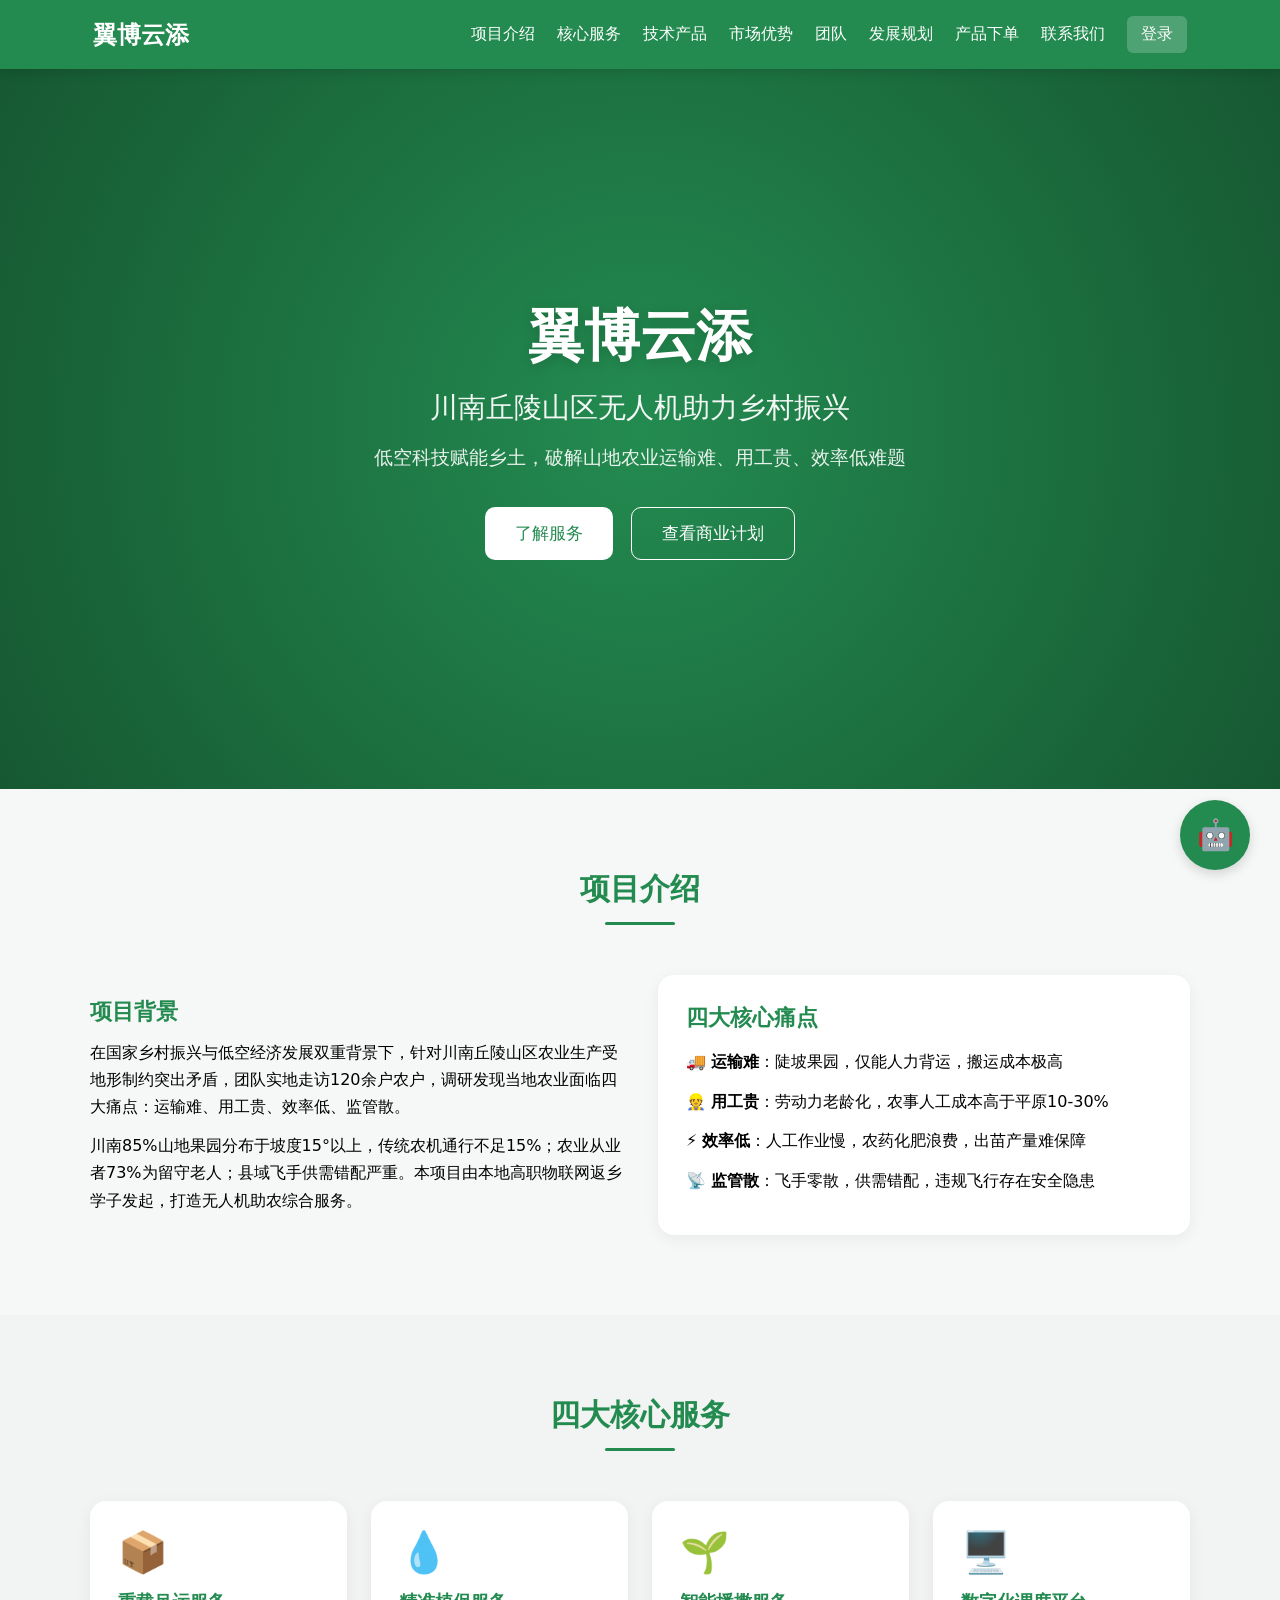
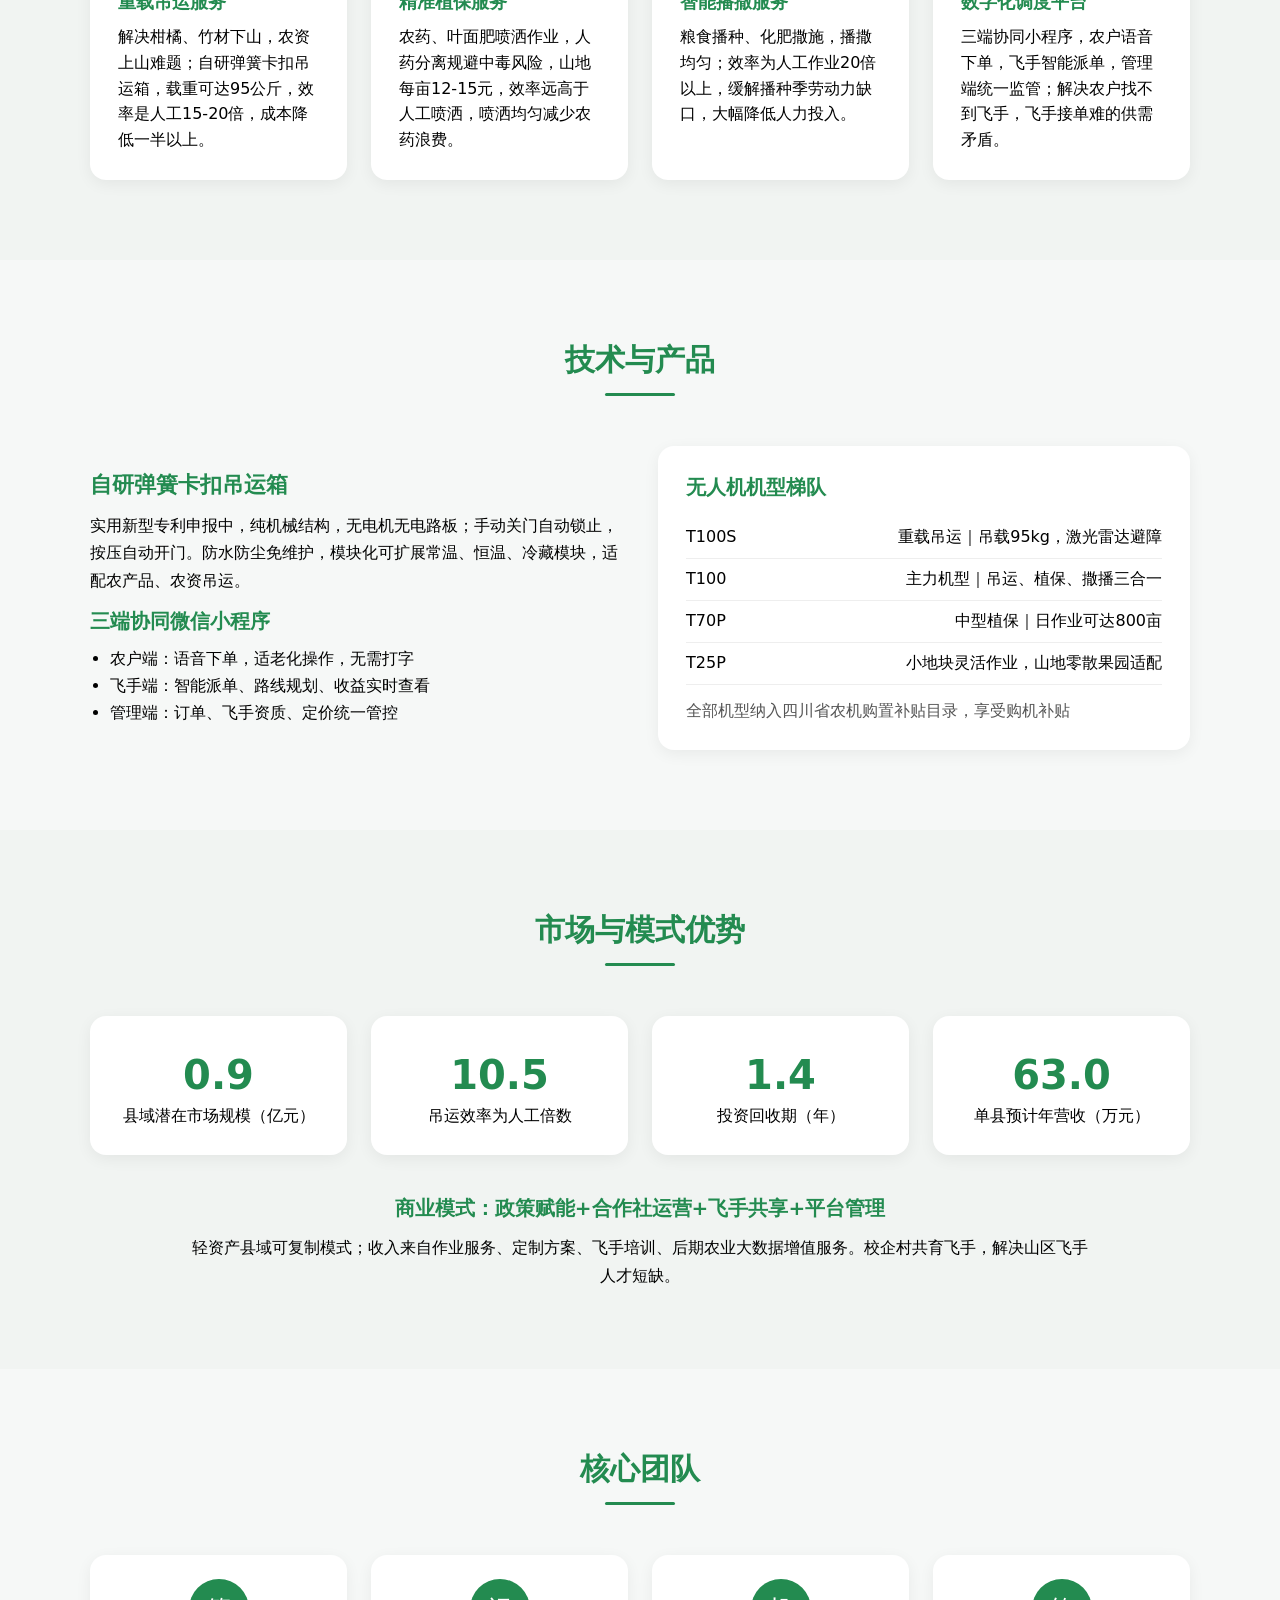
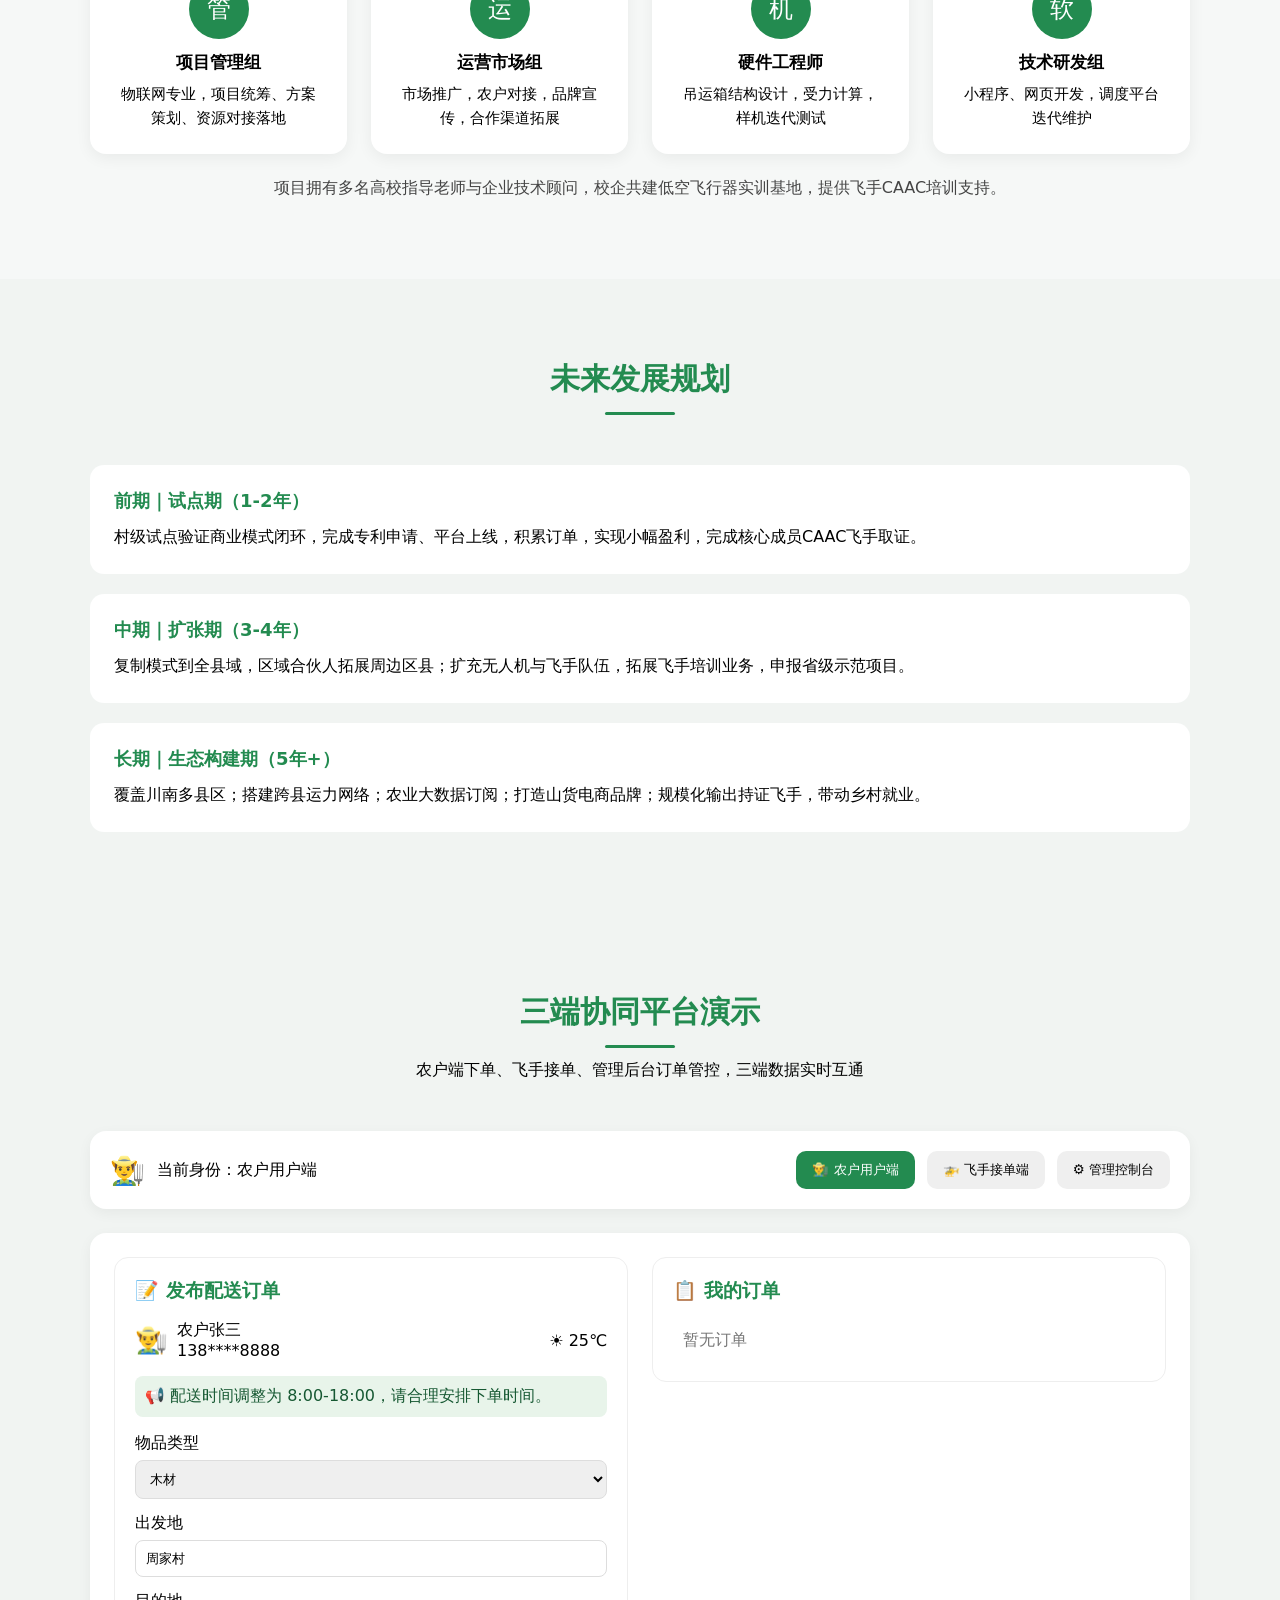
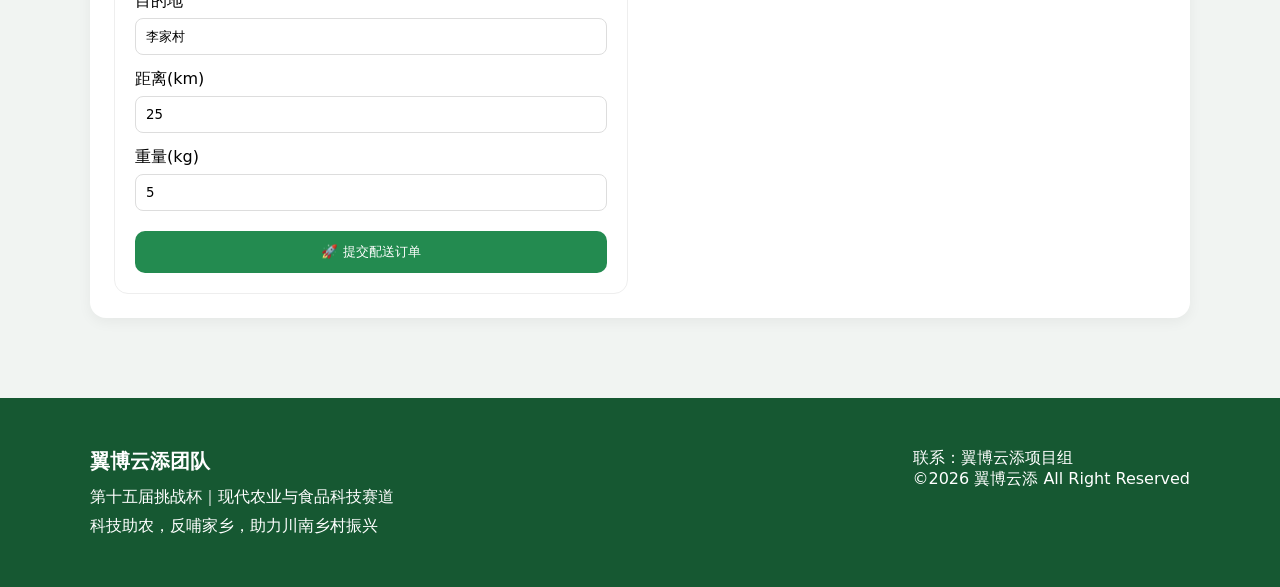
==== index.html @ e17dcdda "Add files via upload" ====
<!DOCTYPE html>
<html lang="zh-CN">
<head>
    <meta charset="UTF-8">
    <meta name="viewport" content="width=device-width, initial-scale=1.0">
    <title>翼博云添｜川南丘陵山区无人机助力乡村振兴</title>
    <style>
        * {
            margin: 0;
            padding: 0;
            box-sizing: border-box;
            font-family: system-ui, sans-serif;
        }
        html{
            scroll-behavior: smooth;
        }
        body {
            background-color: #f6f8f7;
            min-height: 100vh;
        }
        /* ========= 导航栏固定置顶 ========= */
        .header {
            background-color: #238b50;
            color: #fff;
            padding: 16px 32px;
            position: sticky;
            top:0;
            z-index:999;
            box-shadow: 0 3px 10px rgba(0,0,0,0.12);
        }
        .nav-wrap {
            max-width:1200px;
            margin:0 auto;
            display:flex;
            justify-content:space-between;
            align-items:center;
        }
        .logo {
            font-size:24px;
            font-weight:bold;
        }
        .nav {
            display:flex;
            list-style:none;
            gap:22px;
            align-items:center;
        }
        .nav a{
            color:#fff;
            text-decoration:none;
            transition:0.2s;
        }
        .nav a:hover{
            color:#c9f2d9;
        }
        .login-btn{
            background:rgba(255,255,255,0.2);
            padding:8px 14px;
            border-radius:6px;
            transition:0.2s;
        }
        .login-btn:hover{
            background:rgba(255,255,255,0.35);
        }
        .menu-btn{
            display:none;
            font-size:26px;
            cursor:pointer;
        }
        .banner{
            height:80vh;
            position:relative;
            display:flex;
            align-items:center;
            justify-content:center;
            text-align:center;
            color:#fff;
            background:#238b50;
            overflow:hidden;
        }
        .bg-gradient{
            position:absolute;
            inset:0;
            background:radial-gradient(circle,rgba(35,139,80,0.75),#165832);
        }
        .banner-content{
            position:relative;
            z-index:2;
        }
        .banner h1{
            font-size:56px;
            margin-bottom:14px;
            text-shadow:0 2px 12px rgba(0,0,0,0.15);
        }
        .banner h2{
            font-size:28px;
            font-weight:normal;
            margin-bottom:18px;
            opacity:0.95;
        }
        .banner p{
            font-size:19px;
            margin-bottom:36px;
            max-width:700px;
            margin-left:auto;
            margin-right:auto;
            opacity:0.9;
        }
        .banner-btn-group{
            display:flex;
            gap:18px;
            justify-content:center;
        }
        .btn{
            padding:14px 30px;
            border-radius:10px;
            border:none;
            font-size:17px;
            cursor:pointer;
            transition:0.25s all;
        }
        .btn:hover{
            transform: translateY(-3px);
            box-shadow:0 6px 16px rgba(0,0,0,0.12);
        }
        .primary-btn{
            background:#fff;
            color:#238b50;
            font-weight:500;
        }
        .outline-btn{
            background:transparent;
            border:1px solid #fff;
            color:#fff;
        }
        .container{
            width:90%;
            max-width:1100px;
            margin:0 auto;
        }
        .section{
            padding:80px 0;
        }
        .bg-gray{
            background:#f1f4f2;
        }
        .section-title{
            text-align:center;
            margin-bottom:50px;
        }
        .section-title h3{
            font-size:30px;
            color:#238b50;
        }
        .line{
            width:70px;
            height:3px;
            background:#238b50;
            margin:12px auto;
            border-radius:3px;
        }
        .two-col{
            display:grid;
            grid-template-columns:1fr 1fr;
            gap:36px;
            align-items:center;
        }
        .card-item{
            background:#fff;
            padding:28px;
            border-radius:16px;
            box-shadow:0 4px 16px rgba(0,0,0,0.06);
            transition:0.25s;
        }
        .card-item:hover{
            transform: translateY(-4px);
            box-shadow:0 8px 24px rgba(35,139,80,0.08);
        }
        .card-title{
            font-size:22px;
            color:#238b50;
            margin-bottom:16px;
            font-weight:bold;
        }
        .point-list{
            list-style:none;
        }
        .point-list li{
            margin:14px 0;
            font-size:16px;
            line-height:1.6;
        }
        .card-grid{
            display:grid;
            grid-template-columns:repeat(4,1fr);
            gap:24px;
        }
        .service-card{
            background:#fff;
            padding:28px;
            border-radius:16px;
            box-shadow:0 4px 16px rgba(0,0,0,0.06);
            transition:0.25s;
        }
        .service-card:hover{
            transform: translateY(-4px);
            box-shadow:0 8px 24px rgba(35,139,80,0.08);
        }
        .icon-box{
            font-size:40px;
            margin-bottom:14px;
        }
        .tech-list{
            margin:16px 0;
        }
        .tech-row{
            display:flex;
            justify-content:space-between;
            padding:10px 0;
            border-bottom:1px solid #eee;
        }
        .num-grid{
            display:grid;
            grid-template-columns:repeat(4,1fr);
            gap:24px;
        }
        .num-card{
            background:#fff;
            padding:28px;
            border-radius:16px;
            text-align:center;
            box-shadow:0 4px 16px rgba(0,0,0,0.06);
            transition:0.25s;
        }
        .num-card:hover{
            transform: translateY(-4px);
            box-shadow:0 8px 24px rgba(35,139,80,0.08);
        }
        .num{
            font-size:40px;
            font-weight:bold;
            color:#238b50;
            margin:8px 0;
        }
        .team-grid{
            grid-template-columns:repeat(4,1fr);
        }
        .team-card{
            background:#fff;
            padding:24px;
            border-radius:16px;
            text-align:center;
            box-shadow:0 4px 16px rgba(0,0,0,0.06);
            transition:0.25s;
        }
        .team-card:hover{
            transform: translateY(-4px);
            box-shadow:0 8px 24px rgba(35,139,80,0.08);
        }
        .team-avatar{
            width:60px;
            height:60px;
            border-radius:50%;
            background:#238b50;
            color:#fff;
            display:flex;
            align-items:center;
            justify-content:center;
            margin:0 auto 12px;
            font-size:24px;
        }
        .plan-wrap{
            display:flex;
            flex-direction:column;
            gap:20px;
        }
        .plan-item{
            background:#fff;
            padding:24px;
            border-radius:14px;
            transition:0.25s;
        }
        .plan-item:hover{
            transform: translateY(-3px);
            box-shadow:0 6px 20px rgba(35,139,80,0.07);
        }
        .plan-period{
            font-weight:bold;
            color:#238b50;
            margin-bottom:10px;
            font-size:18px;
        }
        .simulator-section{
            background:#f1f4f2;
        }
        .sim-top-bar{
            background:#fff;
            border-radius:16px;
            padding:20px;
            margin-bottom:24px;
            display:flex;
            justify-content:space-between;
            align-items:center;
            box-shadow:0 4px 14px rgba(0,0,0,0.05);
        }
        .sim-btn-group{
            display:flex;
            gap:12px;
        }
        .sim-btn{
            padding:10px 16px;
            border:none;
            border-radius:10px;
            cursor:pointer;
            transition:0.2s;
        }
        .sim-btn.active{
            background:#238b50;
            color:#fff;
        }
        .sim-page{
            background:#fff;
            border-radius:16px;
            padding:24px;
            box-shadow:0 4px 14px rgba(0,0,0,0.05);
        }
        .hidden{
            display:none;
        }
        .sim-page-grid{
            display:grid;
            grid-template-columns:1fr 1fr;
            gap:24px;
        }
        .sim-card{
            border:1px solid #eee;
            border-radius:14px;
            padding:20px;
        }
        .sim-card-title{
            font-size:19px;
            font-weight:bold;
            margin-bottom:16px;
            color:#238b50;
        }
        .sim-form-grid{
            display:grid;
            gap:14px;
            margin-bottom:20px;
        }
        .sim-form-item label{
            display:block;
            margin-bottom:6px;
        }
        .sim-form-item input,.sim-form-item select{
            width:100%;
            padding:10px;
            border:1px solid #ddd;
            border-radius:8px;
        }
        .sim-btn-submit{
            width:100%;
            padding:12px;
            background:#238b50;
            color:#fff;
            border:none;
            border-radius:10px;
            cursor:pointer;
            transition:0.2s;
        }
        .sim-btn-submit:hover{
            filter:brightness(1.05);
        }
        .sim-stats-row{
            display:grid;
            grid-template-columns:repeat(4,1fr);
            gap:18px;
            margin-bottom:20px;
        }
        .sim-stat-card{
            background:#f6f8f7;
            padding:18px;
            border-radius:12px;
            display:flex;
            align-items:center;
            gap:12px;
        }
        .sim-table{
            width:100%;
            border-collapse:collapse;
        }
        .sim-table th,.sim-table td{
            border:1px solid #eee;
            padding:12px;
            text-align:center;
        }
        .sim-table th{
            background-color:#f6f8f7;
        }
        .footer{
            background:#165832;
            color:#fff;
            padding:50px 0;
        }
        .footer-wrap{
            max-width:1100px;
            margin:0 auto;
            display:flex;
            justify-content:space-between;
        }
        .toast{
            position:fixed;
            bottom:20px;
            left:50%;
            transform:translateX(-50%);
            background:#333;
            color:#fff;
            padding:12px 24px;
            border-radius:10px;
            display:none;
            z-index:9999;
        }
        /* ========= AI悬浮助手【和admin/farmer/pilot三端完全统一CSS】 ========= */
        .ai-float-wrap{
            position:fixed;
            z-index:998;
            bottom:30px;
            right:30px;
        }
        #aiBall{
            width:70px;height:70px;
            border-radius:50%;
            background:#238b50;
            color:#fff;
            text-align:center;
            line-height:70px;
            font-size:30px;
            box-shadow:0 4px 12px rgba(0,0,0,0.15);
            cursor:move;
            user-select:none;
        }
        #aiPanel{
            width:380px;
            height:520px;
            background:#fff;
            border-radius:14px;
            box-shadow:0 4px 20px rgba(0,0,0,0.15);
            overflow:hidden;
            display:none;
            flex-direction:column;
            position:absolute;
            bottom:80px;
            right:0;
            resize: both;
            min-width:300px;
            min-height:350px;
        }
        #aiPanel.show{
            display:flex;
        }
        .ai-header{
            background:#238b50;
            color:white;
            padding:12px 16px;
            display:flex;
            justify-content:space-between;
            font-size:18px;
        }
        .ai-tab-bar{
            display:flex;
            gap:10px;
            padding:12px 16px;
        }
        .ai-tab-bar button{
            flex:1;
            padding:8px;
            border:1px solid #eee;
            background:#f8f8f8;
            border-radius:8px;
            font-size:15px;
            cursor:pointer;
        }
        .ai-chat-history{
            flex:1;
            padding:10px 16px;
            overflow-y:auto;
        }
        .ai-input-area{
            display:flex;
            gap:8px;
            padding:12px 16px;
            border-top:1px solid #eee;
        }
        #aiInput{
            flex:1;
            padding:10px;
            border:1px solid #ddd;
            border-radius:8px;
            font-size:15px;
        }
        #sendChatBtn{
            background:#238b50;
            color:white;
            border:none;
            border-radius:8px;
            padding:0 18px;
            cursor:pointer;
            font-size:15px;
        }
        /*消息气泡，和飞手、农户、管理端完全统一*/
        .msg-user{
            background-color:#eef7ff;
            padding: 9px 12px;
            border-radius: 10px;
            margin:5px 0;
            max-width:90%;
            margin-left:auto;
            word-break:break-all;
        }
        .msg-ai{
            background-color:#e8f4ea;
            padding: 9px 12px;
            border-radius: 10px;
            margin:5px 0;
            max-width:90%;
            margin-right:auto;
            word-break:break-all;
        }
        .ai-resize-handle{
            position:absolute;
            top:0;
            left:0;
            width:100%;
            height:6px;
            cursor:n-resize;
        }
        /* 移动端响应式 */
        @media(max-width:900px){
            .nav{
                display:none;
            }
            .menu-btn{
                display:block;
            }
            .two-col,.card-grid,.num-grid,.sim-stats-row,.sim-page-grid{
                grid-template-columns: 1fr;
            }
            .banner h1{
                font-size:38px;
            }
            .banner h2{
                font-size:20px;
            }
            .banner p{
                font-size:16px;
            }
            .footer-wrap{
                flex-direction:column;
                gap:20px;
            }
        }
    </style>
</head>
<body>
<!-- 导航栏 -->
<header class="header">
    <div class="container nav-wrap">
        <div class="logo">翼博云添</div>
        <ul class="nav">
            <li><a href="#about">项目介绍</a></li>
            <li><a href="#service">核心服务</a></li>
            <li><a href="#tech">技术产品</a></li>
            <li><a href="#data">市场优势</a></li>
            <li><a href="#team">团队</a></li>
            <li><a href="#plan">发展规划</a></li>
            <li><a href="#simulator">产品下单</a></li>
            <li><a href="#contact">联系我们</a></li>
            <a href="login.html" class="login-btn">登录</a>
        </ul>
        <div class="menu-btn" id="menuBtn">☰</div>
    </div>
</header>

<!-- 首屏Banner -->
<section class="banner">
    <div class="container banner-content">
        <h1>翼博云添</h1>
        <h2>川南丘陵山区无人机助力乡村振兴</h2>
        <p>低空科技赋能乡土，破解山地农业运输难、用工贵、效率低难题</p>
        <div class="banner-btn-group">
            <button class="btn primary-btn">了解服务</button>
            <button class="btn outline-btn">查看商业计划</button>
        </div>
    </div>
    <div class="bg-gradient"></div>
</section>

<!-- 项目介绍 -->
<section id="about" class="section">
    <div class="container">
        <div class="section-title">
            <h3>项目介绍</h3>
            <div class="line"></div>
        </div>
        <div class="two-col">
            <div class="col-left">
                <h4 style="font-size:22px;color:#238b50;margin-bottom:12px;">项目背景</h4>
                <p style="line-height:1.7;margin-bottom:12px;">在国家乡村振兴与低空经济发展双重背景下，针对川南丘陵山区农业生产受地形制约突出矛盾，团队实地走访120余户农户，调研发现当地农业面临四大痛点：运输难、用工贵、效率低、监管散。</p>
                <p style="line-height:1.7;">川南85%山地果园分布于坡度15°以上，传统农机通行不足15%；农业从业者73%为留守老人；县域飞手供需错配严重。本项目由本地高职物联网返乡学子发起，打造无人机助农综合服务。</p>
            </div>
            <div class="col-right">
                <div class="card-item">
                    <div class="card-title">四大核心痛点</div>
                    <ul class="point-list">
                        <li>🚚 <strong>运输难</strong>：陡坡果园，仅能人力背运，搬运成本极高</li>
                        <li>👷 <strong>用工贵</strong>：劳动力老龄化，农事人工成本高于平原10‑30%</li>
                        <li>⚡ <strong>效率低</strong>：人工作业慢，农药化肥浪费，出苗产量难保障</li>
                        <li>📡 <strong>监管散</strong>：飞手零散，供需错配，违规飞行存在安全隐患</li>
                    </ul>
                </div>
            </div>
        </div>
    </div>
</section>

<!-- 核心服务 -->
<section id="service" class="section bg-gray">
    <div class="container">
        <div class="section-title">
            <h3>四大核心服务</h3>
            <div class="line"></div>
        </div>
        <div class="card-grid">
            <div class="service-card">
                <div class="icon-box">📦</div>
                <h5 style="font-size:18px;margin-bottom:10px;color:#238b50">重载吊运服务</h5>
                <p style="line-height:1.6;">解决柑橘、竹材下山，农资上山难题；自研弹簧卡扣吊运箱，载重可达95公斤，效率是人工15‑20倍，成本降低一半以上。</p>
            </div>
            <div class="service-card">
                <div class="icon-box">💧</div>
                <h5 style="font-size:18px;margin-bottom:10px;color:#238b50">精准植保服务</h5>
                <p style="line-height:1.6;">农药、叶面肥喷洒作业，人药分离规避中毒风险，山地每亩12‑15元，效率远高于人工喷洒，喷洒均匀减少农药浪费。</p>
            </div>
            <div class="service-card">
                <div class="icon-box">🌱</div>
                <h5 style="font-size:18px;margin-bottom:10px;color:#238b50">智能播撒服务</h5>
                <p style="line-height:1.6;">粮食播种、化肥撒施，播撒均匀；效率为人工作业20倍以上，缓解播种季劳动力缺口，大幅降低人力投入。</p>
            </div>
            <div class="service-card">
                <div class="icon-box">🖥️</div>
                <h5 style="font-size:18px;margin-bottom:10px;color:#238b50">数字化调度平台</h5>
                <p style="line-height:1.6;">三端协同小程序，农户语音下单，飞手智能派单，管理端统一监管；解决农户找不到飞手，飞手接单难的供需矛盾。</p>
            </div>
        </div>
    </div>
</section>

<!-- 技术产品 -->
<section id="tech" class="section">
    <div class="container">
        <div class="section-title">
            <h3>技术与产品</h3>
            <div class="line"></div>
        </div>
        <div class="two-col">
            <div class="col-left">
                <h4 style="font-size:22px;color:#238b50;margin-bottom:12px;">自研弹簧卡扣吊运箱</h4>
                <p style="line-height:1.7;margin-bottom:14px;">实用新型专利申报中，纯机械结构，无电机无电路板；手动关门自动锁止，按压自动开门。防水防尘免维护，模块化可扩展常温、恒温、冷藏模块，适配农产品、农资吊运。</p>
                <h4 style="font-size:20px;color:#238b50;margin-bottom:10px;">三端协同微信小程序</h4>
                <ul style="padding-left:20px;line-height:1.7;">
                    <li>农户端：语音下单，适老化操作，无需打字</li>
                    <li>飞手端：智能派单、路线规划、收益实时查看</li>
                    <li>管理端：订单、飞手资质、定价统一管控</li>
                </ul>
            </div>
            <div class="col-right">
                <div class="card-item">
                    <h4 style="font-size:20px;color:#238b50;margin-bottom:14px;">无人机机型梯队</h4>
                    <div class="tech-list">
                        <div class="tech-row"><span>T100S</span><span>重载吊运｜吊载95kg，激光雷达避障</span></div>
                        <div class="tech-row"><span>T100</span><span>主力机型｜吊运、植保、撒播三合一</span></div>
                        <div class="tech-row"><span>T70P</span><span>中型植保｜日作业可达800亩</span></div>
                        <div class="tech-row"><span>T25P</span><span>小地块灵活作业，山地零散果园适配</span></div>
                    </div>
                    <p class="tip" style="margin-top:12px;color:#555;">全部机型纳入四川省农机购置补贴目录，享受购机补贴</p>
                </div>
            </div>
        </div>
    </div>
</section>

<!-- 市场数据 -->
<section id="data" class="section bg-gray">
    <div class="container">
        <div class="section-title">
            <h3>市场与模式优势</h3>
            <div class="line"></div>
        </div>
        <div class="num-grid">
            <div class="num-card">
                <div class="num" data-num="1.3">0</div>
                <div class="num-desc">县域潜在市场规模（亿元）</div>
            </div>
            <div class="num-card">
                <div class="num" data-num="15">0</div>
                <div class="num-desc">吊运效率为人工倍数</div>
            </div>
            <div class="num-card">
                <div class="num" data-num="2‑3.5">0</div>
                <div class="num-desc">投资回收期（年）</div>
            </div>
            <div class="num-card">
                <div class="num" data-num="90‑220">0</div>
                <div class="num-desc">单县预计年营收（万元）</div>
            </div>
        </div>
        <div class="model-desc" style="margin-top:40px;text-align:center;">
            <h4 style="font-size:20px;color:#238b50;margin-bottom:12px;">商业模式：政策赋能+合作社运营+飞手共享+平台管理</h4>
            <p style="max-width:900px;margin:0 auto;line-height:1.7;">轻资产县域可复制模式；收入来自作业服务、定制方案、飞手培训、后期农业大数据增值服务。校企村共育飞手，解决山区飞手人才短缺。</p>
        </div>
    </div>
</section>

<!-- 团队 -->
<section id="team" class="section">
    <div class="container">
        <div class="section-title">
            <h3>核心团队</h3>
            <div class="line"></div>
        </div>
        <div class="card-grid team-grid">
            <div class="team-card">
                <div class="team-avatar">管</div>
                <h5 style="margin-bottom:8px;font-size:17px;">项目管理组</h5>
                <p style="font-size:15px;line-height:1.6;">物联网专业，项目统筹、方案策划、资源对接落地</p>
            </div>
            <div class="team-card">
                <div class="team-avatar">运</div>
                <h5 style="margin-bottom:8px;font-size:17px;">运营市场组</h5>
                <p style="font-size:15px;line-height:1.6;">市场推广，农户对接，品牌宣传，合作渠道拓展</p>
            </div>
            <div class="team-card">
                <div class="team-avatar">机</div>
                <h5 style="margin-bottom:8px;font-size:17px;">硬件工程师</h5>
                <p style="font-size:15px;line-height:1.6;">吊运箱结构设计，受力计算，样机迭代测试</p>
            </div>
            <div class="team-card">
                <div class="team-avatar">软</div>
                <h5 style="margin-bottom:8px;font-size:17px;">技术研发组</h5>
                <p style="font-size:15px;line-height:1.6;">小程序、网页开发，调度平台迭代维护</p>
            </div>
        </div>
        <p class="team-note" style="text-align:center;margin-top:24px;color:#444;">项目拥有多名高校指导老师与企业技术顾问，校企共建低空飞行器实训基地，提供飞手CAAC培训支持。</p>
    </div>
</section>

<!-- 发展规划 -->
<section id="plan" class="section bg-gray">
    <div class="container">
        <div class="section-title">
            <h3>未来发展规划</h3>
            <div class="line"></div>
        </div>
        <div class="plan-wrap">
            <div class="plan-item">
                <div class="plan-period">前期｜试点期（1‑2年）</div>
                <p style="line-height:1.7;">村级试点验证商业模式闭环，完成专利申请、平台上线，积累订单，实现小幅盈利，完成核心成员CAAC飞手取证。</p>
            </div>
            <div class="plan-item">
                <div class="plan-period">中期｜扩张期（3‑4年）</div>
                <p style="line-height:1.7;">复制模式到全县域，区域合伙人拓展周边区县；扩充无人机与飞手队伍，拓展飞手培训业务，申报省级示范项目。</p>
            </div>
            <div class="plan-item">
                <div class="plan-period">长期｜生态构建期（5年+）</div>
                <p style="line-height:1.7;">覆盖川南多县区；搭建跨县运力网络；农业大数据订阅；打造山货电商品牌；规模化输出持证飞手，带动乡村就业。</p>
            </div>
        </div>
    </div>
</section>

<!-- ========= 三端协同平台演示 ========= -->
<section id="simulator" class="section simulator-section">
    <div class="container">
        <div class="section-title">
            <h3>三端协同平台演示</h3>
            <div class="line"></div>
            <p style="margin-top:12px;">农户端下单、飞手接单、管理后台订单管控，三端数据实时互通</p>
        </div>
        <div class="sim-top-bar">
            <div class="sim-role-info" style="display:flex;align-items:center;gap:12px;">
                <div class="sim-avatar" style="font-size:28px;">👨‍🌾</div>
                <div>
                    <div class="sim-name"></div>
                    <div class="sim-role-text" id="simRoleText">当前身份：农户用户端</div>
                </div>
            </div>
            <div class="sim-btn-group">
                <button class="sim-btn active" data-target="userPage">👨‍🌾 农户用户端</button>
                <button class="sim-btn" data-target="pilotPage">🚁 飞手接单端</button>
                <button class="sim-btn" data-target="adminPage">⚙️ 管理控制台</button>
            </div>
        </div>

        <!-- 农户用户端 -->
        <div class="sim-page" id="userPage">
            <div class="sim-page-grid">
                <div class="sim-panel sim-panel-left">
                    <div class="sim-card">
                        <div class="sim-card-title">📝 发布配送订单</div>
                        <div class="sim-user-info" style="display:flex;align-items:center;justify-content:space-between;margin-bottom:16px;">
                            <div style="display:flex;align-items:center;gap:10px;">
                                <div class="sim-user-avatar" style="font-size:26px;">👨‍🌾</div>
                                <div class="sim-user-meta">
                                    <div class="sim-user-name">农户张三</div>
                                    <div class="sim-user-tel">138****8888</div>
                                </div>
                            </div>
                            <div class="sim-weather">☀️ 25℃</div>
                        </div>
                        <div class="sim-alert" style="background:#e8f4ea;padding:10px;border-radius:8px;margin-bottom:16px;color:#165832;">
                            📢 配送时间调整为 8:00-18:00，请合理安排下单时间。
                        </div>
                        <div class="sim-form-grid">
                            <div class="sim-form-item">
                                <label>物品类型</label>
                                <select id="goodsType">
                                    <option value="木材">木材</option>
                                    <option value="肥料">肥料</option>
                                    <option value="粮食">粮食</option>
                                    <option value="瓜果">瓜果</option>
                                </select>
                            </div>
                            <div class="sim-form-item">
                                <label>出发地</label>
                                <input type="text" id="sendAddr" placeholder="例如：周家村" value="周家村">
                            </div>
                            <div class="sim-form-item">
                                <label>目的地</label>
                                <input type="text" id="recvAddr" placeholder="例如：李家村" value="李家村">
                            </div>
                            <div class="sim-form-item">
                                <label>距离(km)</label>
                                <input type="number" id="dist" value="25">
                            </div>
                            <div class="sim-form-item">
                                <label>重量(kg)</label>
                                <input type="number" id="weight" value="5">
                            </div>
                        </div>
                        <button id="submitOrderBtn" class="sim-btn-submit">
                            🚀 提交配送订单
                        </button>
                    </div>
                </div>
                <div class="sim-panel sim-panel-right">
                    <div class="sim-card">
                        <div class="sim-card-title">📋 我的订单</div>
                        <div id="userMyOrderList" class="sim-order-list"></div>
                    </div>
                </div>
            </div>
        </div>

        <!-- 飞手接单端 -->
        <div class="sim-page hidden" id="pilotPage">
            <div class="sim-page-full">
                <div class="sim-stats-row">
                    <div class="sim-stat-card">
                        <div class="sim-stat-icon" style="font-size:24px;">📦</div>
                        <div class="sim-stat-info">
                            <div class="sim-stat-num" id="pilotTodayOrder">4</div>
                            <div class="sim-stat-label">今日订单</div>
                        </div>
                    </div>
                    <div class="sim-stat-card">
                        <div class="sim-stat-icon" style="font-size:24px;">💰</div>
                        <div class="sim-stat-info">
                            <div class="sim-stat-num">¥<span id="pilotTodayIncome">155</span></div>
                            <div class="sim-stat-label">今日收入</div>
                        </div>
                    </div>
                    <div class="sim-stat-card">
                        <div class="sim-stat-icon" style="font-size:24px;">🟢</div>
                        <div class="sim-stat-info">
                            <div class="sim-stat-num" id="onlinePilotCount">2</div>
                            <div class="sim-stat-label">在线飞手</div>
                        </div>
                    </div>
                    <div class="sim-stat-card">
                        <div class="sim-stat-icon" style="font-size:24px;">⏳</div>
                        <div class="sim-stat-info">
                            <div class="sim-stat-num" id="waitOrderNum">1</div>
                            <div class="sim-stat-label">待接单</div>
                        </div>
                    </div>
                </div>
                <div class="sim-card">
                    <div class="sim-card-title">🚁 订单大厅</div>
                    <div id="pilotOrderList" class="pilot-order-grid"></div>
                </div>
            </div>
        </div>

        <!-- 管理控制台 -->
        <div class="sim-page hidden" id="adminPage">
            <div class="sim-page-full">
                <div class="sim-stats-row">
                    <div class="sim-stat-card">
                        <div class="sim-stat-icon" style="font-size:24px;">📊</div>
                        <div class="sim-stat-info">
                            <div class="sim-stat-num" id="adminTodayOrder">5</div>
                            <div class="sim-stat-label">今日订单</div>
                        </div>
                    </div>
                    <div class="sim-stat-card">
                        <div class="sim-stat-icon" style="font-size:24px;">💵</div>
                        <div class="sim-stat-info">
                            <div class="sim-stat-num">¥<span id="adminTodayIncome">155</span></div>
                            <div class="sim-stat-label">总收入</div>
                        </div>
                    </div>
                    <div class="sim-stat-card">
                        <div class="sim-stat-icon" style="font-size:24px;">👨‍🚀</div>
                        <div class="sim-stat-info">
                            <div class="sim-stat-num" id="adminOnlinePilot">2</div>
                            <div class="sim-stat-label">在线飞手</div>
                        </div>
                    </div>
                    <div class="sim-stat-card">
                        <div class="sim-stat-icon" style="font-size:24px;">👥</div>
                        <div class="sim-stat-info">
                            <div class="sim-stat-num">4</div>
                            <div class="sim-stat-label">注册用户</div>
                        </div>
                    </div>
                </div>
                <div class="sim-card">
                    <div class="sim-card-title">⚙️ 订单管理</div>
                    <div class="sim-table-wrap">
                        <table class="sim-table">
                            <thead>
                                <tr>
                                    <th>订单编号</th>
                                    <th>物品</th>
                                    <th>出发地</th>
                                    <th>目的地</th>
                                    <th>费用</th>
                                    <th>状态</th>
                                </tr>
                            </thead>
                            <tbody id="adminOrderList"></tbody>
                        </table>
                    </div>
                </div>
            </div>
        </div>
    </div>
</section>

<!-- 底部 -->
<footer id="contact" class="footer">
    <div class="container footer-wrap">
        <div class="footer-left">
            <h4 style="font-size:20px;margin-bottom:12px;">翼博云添团队</h4>
            <p style="margin-bottom:8px;">第十五届挑战杯｜现代农业与食品科技赛道</p>
            <p>科技助农，反哺家乡，助力川南乡村振兴</p>
        </div>
        <div class="footer-right">
            <p>联系：翼博云添项目组</p>
            <p>©2026 翼博云添 All Right Reserved</p>
        </div>
    </div>
</footer>

<!-- 消息弹窗 -->
<div id="toast" class="toast">操作提示</div>

<!-- AI悬浮助手【结构完全和admin页面保持一致】 -->
<div class="ai-float-wrap">
    <div id="aiBall">🤖</div>
    <div id="aiPanel">
        <div class="ai-header">
            <span>翼博云添AI助手</span>
            <span class="ai-close-tip">点击圆球关闭</span>
        </div>
        <div class="ai-tab-bar">
            <button id="chatItem">💬 对话咨询</button>
            <button id="transItem">🌐 选中文本翻译英文</button>
            <div class="ai-resize-handle"></div>
        </div>
        <div class="ai-chat-history" id="chatHistory"></div>
        <div class="ai-input-area">
            <textarea id="aiInput" placeholder="输入消息，回车发送"></textarea>
            <button id="sendChatBtn">发送</button>
        </div>
    </div>
</div>

<!-- 主页面三端JS -->
<script src="main.js"></script>

<!-- AI悬浮助手逻辑，完全对齐admin/农户/飞手端，使用同一个CF Worker接口 -->
<script>
(function(){
    const aiBall = document.getElementById("aiBall");
    const aiPanel = document.getElementById("aiPanel");
    const aiInput = document.getElementById("aiInput");
    const chatHistory = document.getElementById("chatHistory");
    const sendBtn = document.getElementById("sendChatBtn");
    const transItem = document.getElementById("transItem");
    const chatItem = document.getElementById("chatItem");
    const resizeHandle = document.querySelector(".ai-resize-handle");

    const wrap = document.querySelector(".ai-float-wrap");
    let isDrag = false;
    let startX,startY,originX,originY;

    aiBall.addEventListener("mousedown",(e)=>{
        const clickTime = Date.now();
        const tempMouseUp = ()=>{
            const cost = Date.now() - clickTime;
            if(cost < 180 && !isDrag){
                aiPanel.classList.toggle("show");
            }
            document.removeEventListener("mouseup",tempMouseUp);
        }
        document.addEventListener("mouseup", tempMouseUp);

        isDrag = true;
        startX = e.clientX;
        startY = e.clientY;
        const rect = wrap.getBoundingClientRect();
        originX = rect.left;
        originY = rect.top;
        wrap.style.bottom = "auto";
        wrap.style.right = "auto";
        wrap.style.left = originX + "px";
        wrap.style.top = originY + "px";
        e.preventDefault();
    })

    document.addEventListener("mousemove", e=>{
        if(!isDrag) return;
        let newX = e.clientX - startX + originX;
        let newY = e.clientY - startY + originY;
        const w = wrap.offsetWidth;
        const h = wrap.offsetHeight;
        const winW = window.innerWidth;
        const winH = window.innerHeight;
        newX = Math.max(0, Math.min(newX, winW - w));
        newY = Math.max(0, Math.min(newY, winH - h));
        wrap.style.left = newX + "px";
        wrap.style.top = newY + "px";
    })
    document.addEventListener("mouseup", ()=> isDrag = false);

    // ===== 面板上下缩放 =====
    let isResize = false;
    let resizeStartH, resizeStartY;
    if(resizeHandle){
        resizeHandle.addEventListener("mousedown",(e)=>{
            e.stopPropagation();
            isResize = true;
            resizeStartH = aiPanel.offsetHeight;
            resizeStartY = e.clientY;
        })
    }
    document.addEventListener("mousemove",(e)=>{
        if(!isResize) return;
        const dh = e.clientY - resizeStartY;
        let newH = Math.max(300, resizeStartH + dh);
        aiPanel.style.height = newH + "px";
    })
    document.addEventListener("mouseup",()=>{isResize=false})

    //点击页面空白关闭面板
    document.addEventListener("click",e=>{
        if(!wrap.contains(e.target)){
            aiPanel.classList.remove("show");
        }
    })

    let selectedText = "";
    document.addEventListener("mouseup", ()=>{
        const sel = window.getSelection().toString().trim();
        if(sel) selectedText = sel;
    })

    //消息追加（class样式，和飞手端、管理端保持一致）
    function appendMsg(text, type="user"){
        const div = document.createElement("div");
        div.className = type === "ai" ? "msg-ai" : "msg-user";
        div.textContent = text;
        chatHistory.appendChild(div);
        chatHistory.scrollTop = chatHistory.scrollHeight;
    }

    // ========= CF Worker 请求函数 和农户/飞手/admin端完全一致 =========
    const API_URL = "https://api.wuyuwsl.asia";
    async function sendToAI(messageText){
        try{
            const resp = await fetch(API_URL,{
                method:"POST",
                headers:{"Content-Type":"application/json"},
                body:JSON.stringify({message: messageText})
            })
            if(!resp.ok) throw new Error(`HTTP ${resp.status}`);
            const json = await resp.json();
            return {ok:true, result: json.choices[0].message.content};
        }catch(err){
            console.error("API错误",err);
            return {ok:false, msg:err.message};
        }
    }

    //翻译按钮
    transItem.addEventListener("click",async ()=>{
        if(!selectedText){
            appendMsg("系统提示：请先在页面选中一段文字","ai");
            return;
        }
        appendMsg(`正在翻译：${selectedText}`,"user");
        const prompt = `把下面这段文字翻译成英文，只返回翻译结果：${selectedText}`;
        const res = await sendToAI(prompt);
        if(!res.ok){
            appendMsg(`翻译失败：${res.msg}`,"ai");
        }else{
            appendMsg(`【原文】${selectedText}\n【英文】${res.result}`,"ai");
        }
    })

    chatItem.addEventListener("click",()=>{
        appendMsg("AI助手：你好，欢迎访问翼博云添项目官网，你可以咨询本项目介绍、业务相关问题，也可以提问各类日常问题。","ai");
    })

    function getPageVisibleText() {
        let text = document.body.innerText;
        return text.slice(0,6000);
    }

    //对话发送
    async function sendMessage(){
        const msg = aiInput.value.trim();
        if(!msg) return;
        appendMsg("我："+msg,"user");
        aiInput.value = "";
        appendMsg("AI：思考中...","ai");

        const pageContent = getPageVisibleText();
        const fullPrompt = `你是翼博云添网页内置AI助手（官网首页）。 规则： 1. 如果用户的问题和翼博云添项目、无人机助农、三端平台相关，优先参考【网页全部内容】里面的信息进行回答； 2. 如果网页里没有相关内容，你可以正常回答通用、日常、生活等其他类型问题，不要拒绝回答； 3. 回答简洁自然。
【网页全部内容】 ${pageContent} 用户问题：${msg}`;

        const res = await sendToAI(fullPrompt);
        //移除思考中提示
        chatHistory.lastChild.remove();
        if(!res.ok){
            appendMsg(`⚠️接口请求失败：${res.msg}`,"ai");
        }else{
            appendMsg("AI："+res.result,"ai");
        }
    }
    sendBtn.addEventListener("click", sendMessage);
    aiInput.addEventListener("keydown", e=>{
        if(e.key === "Enter" && !e.shiftKey){
            e.preventDefault();
            sendMessage();
        }
    })
  })();
</script>
</body>
</html>
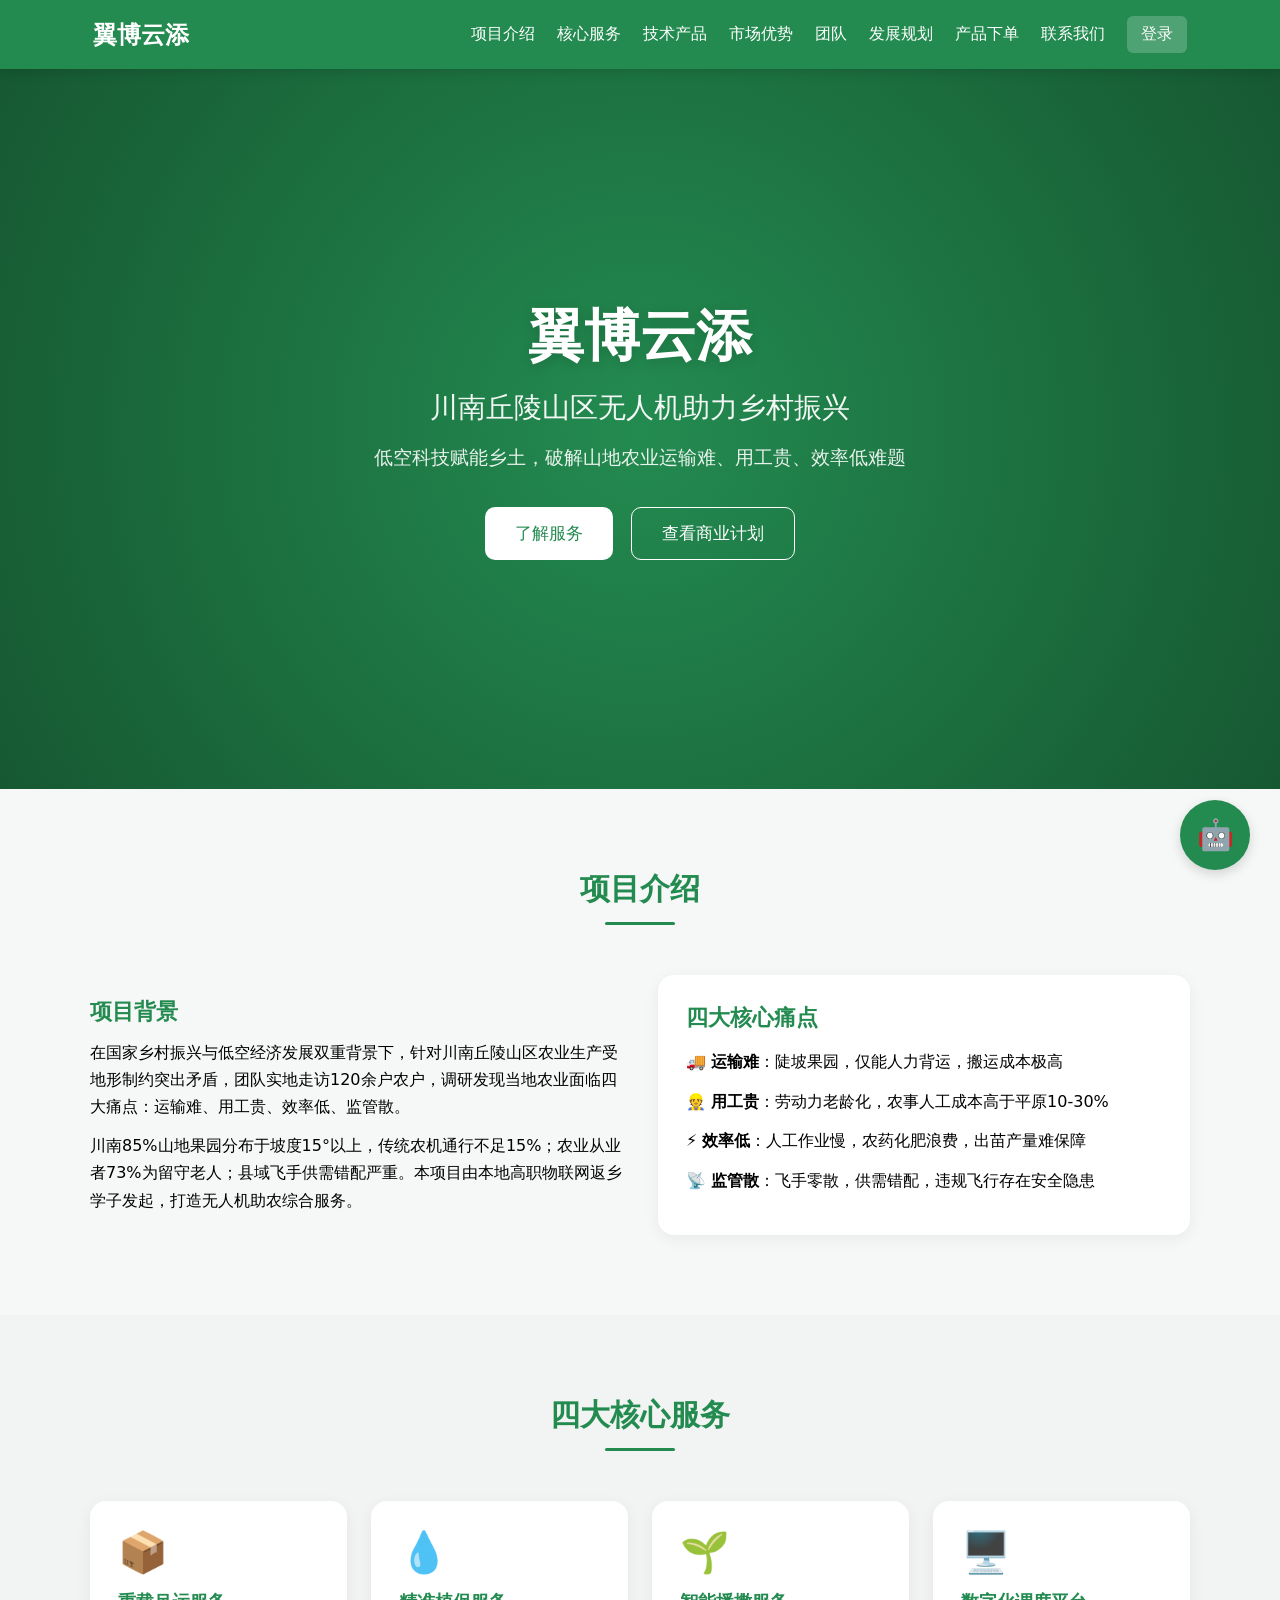
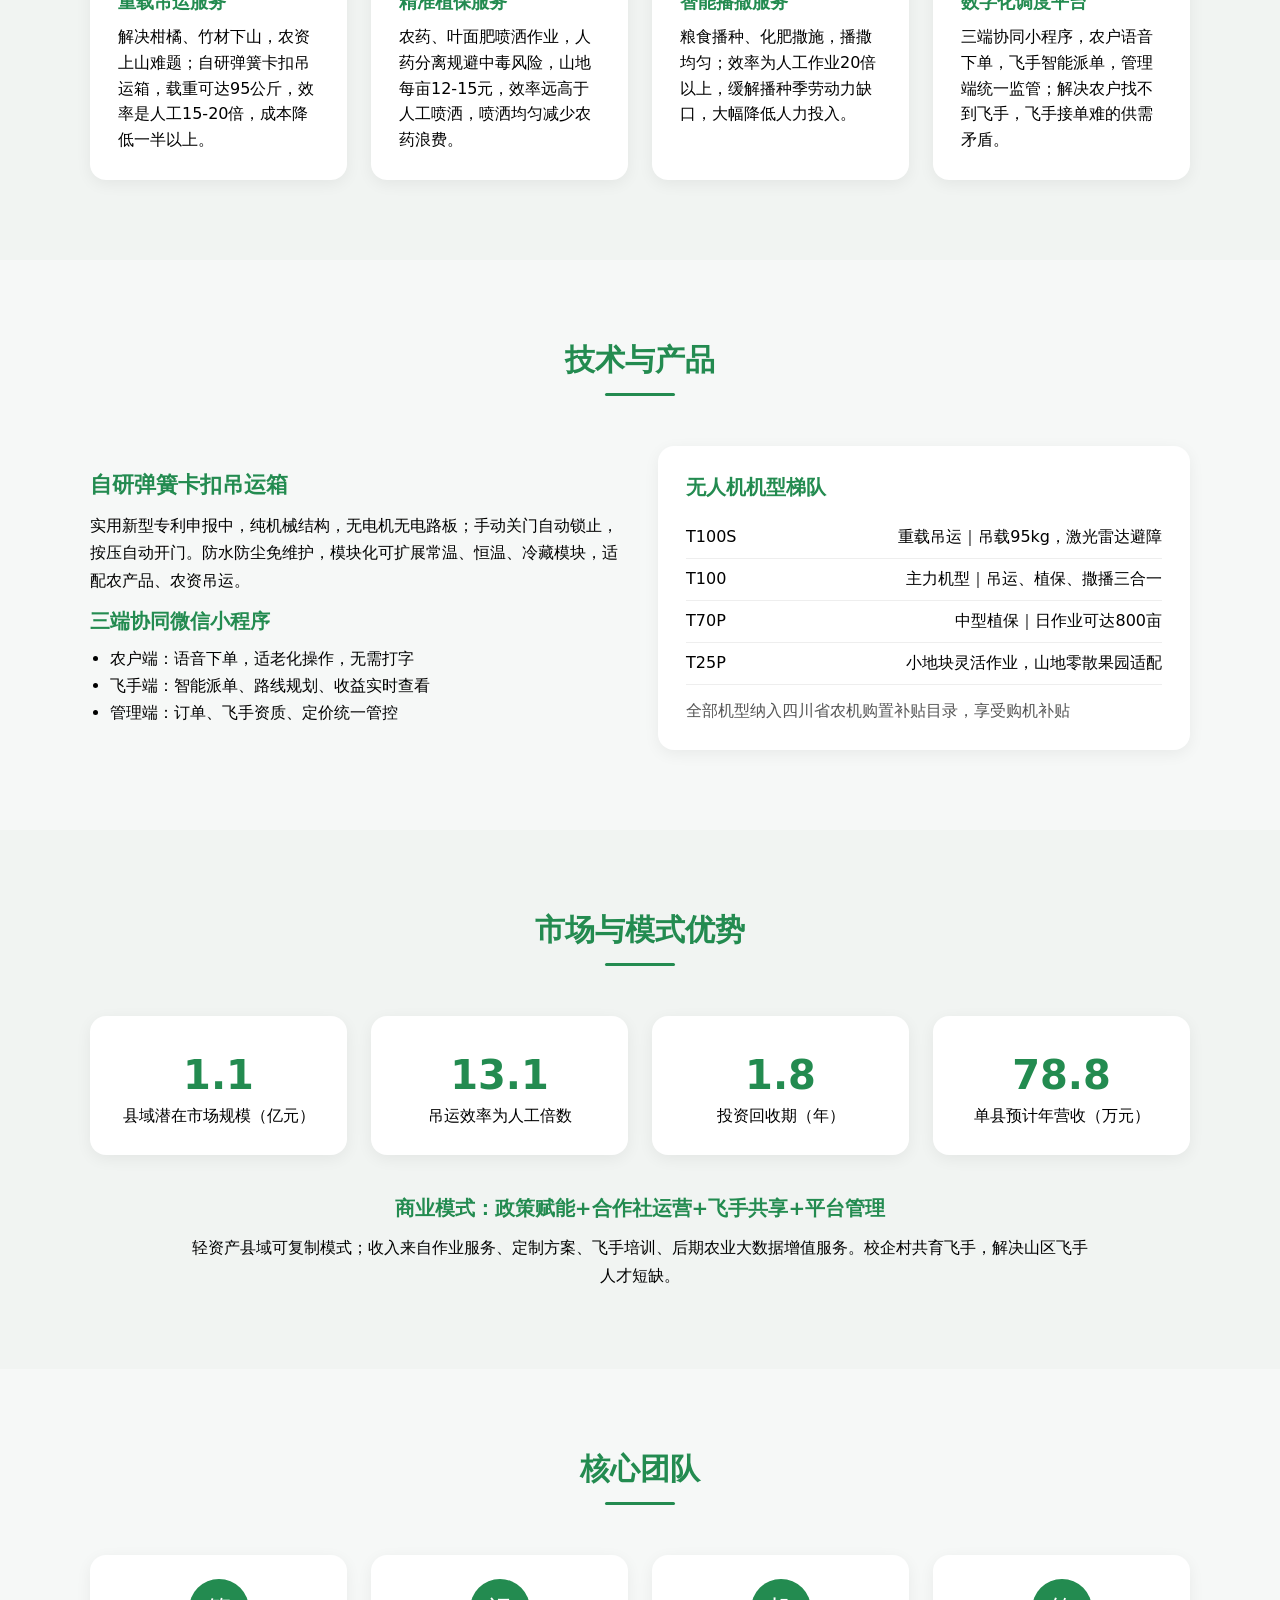
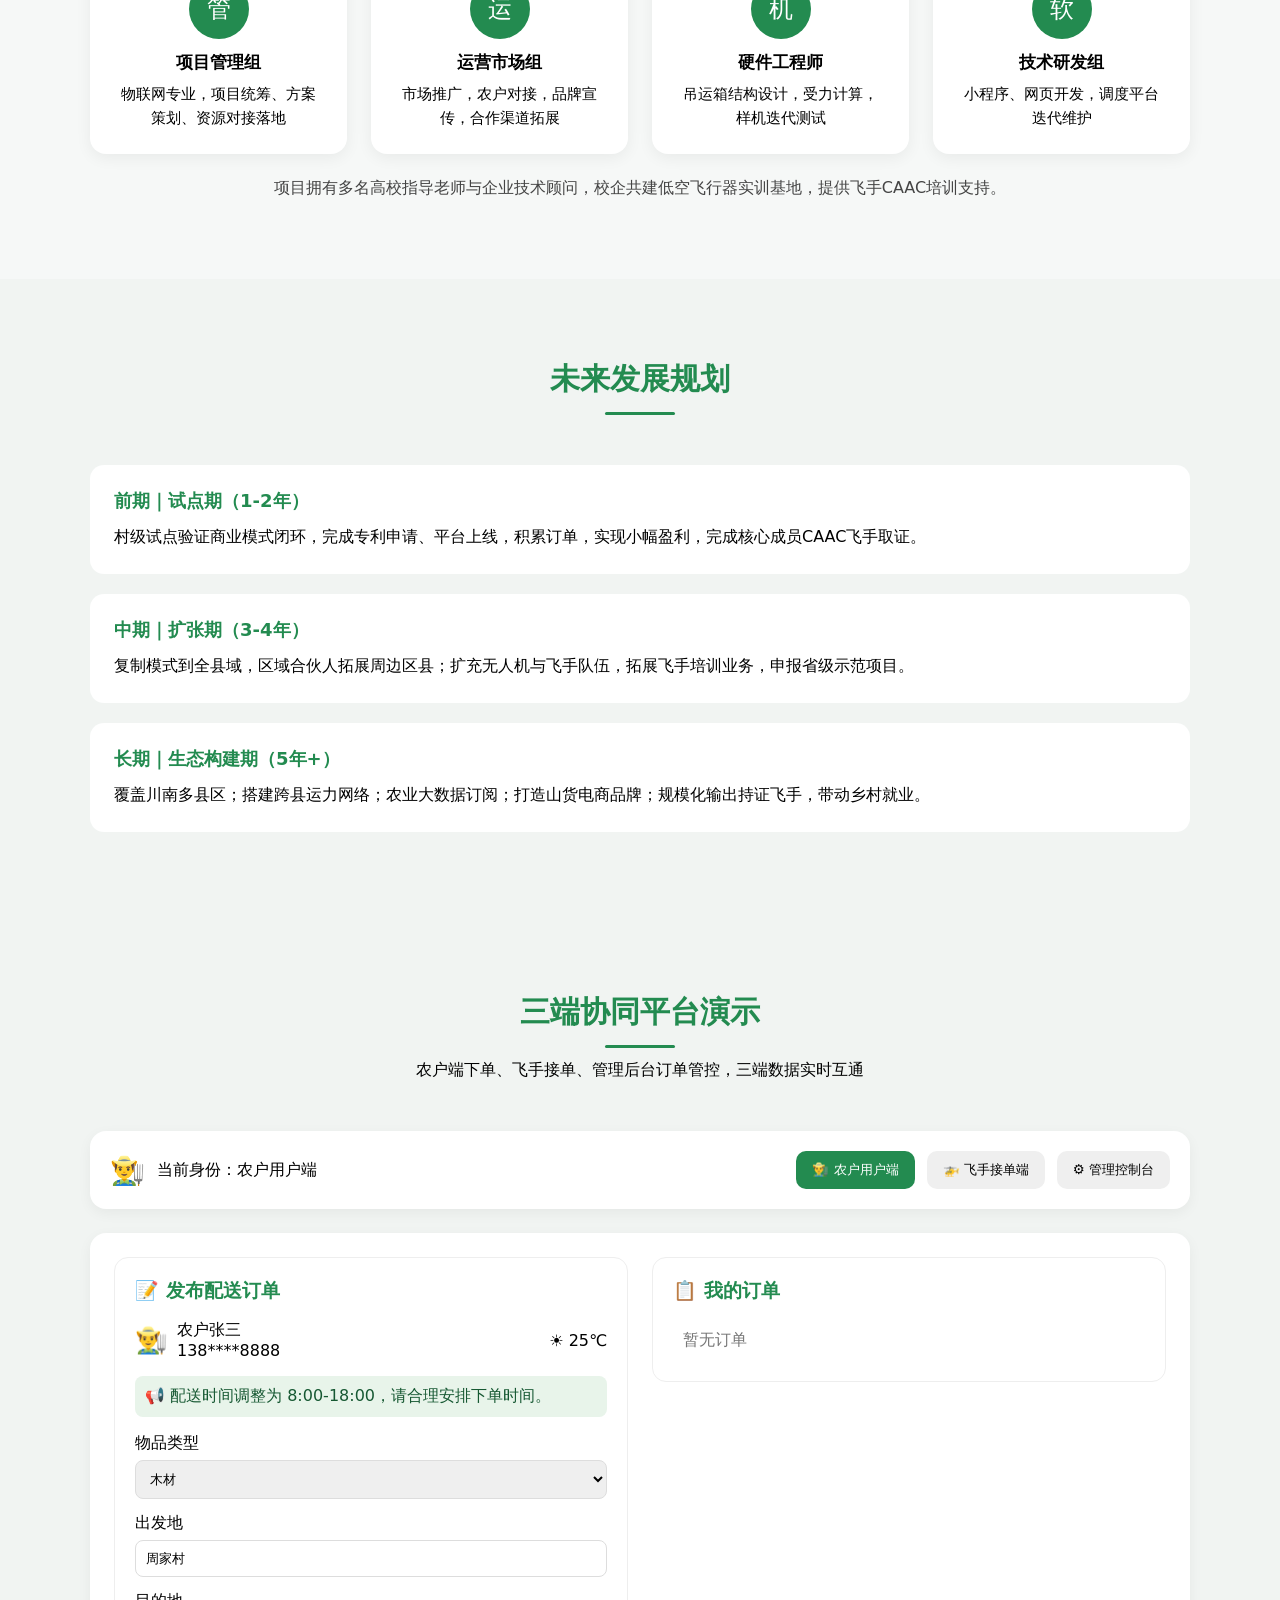
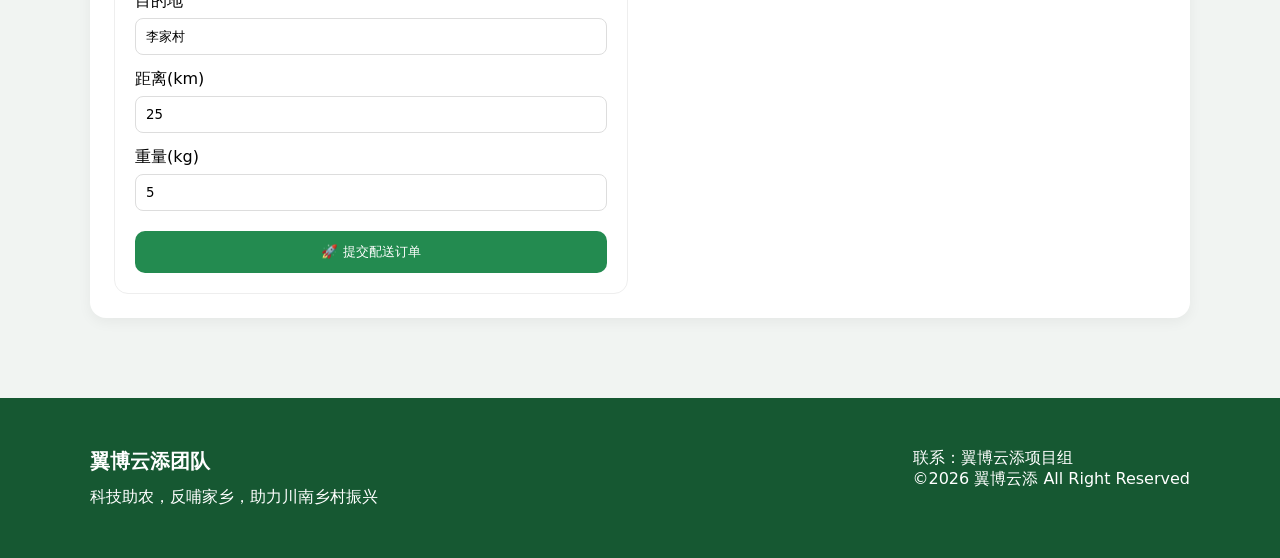
==== commit 9a6d35bb: "Add files via upload" ====
--- a/index.html
+++ b/index.html
@@ -962,7 +962,7 @@
     <div class="container footer-wrap">
         <div class="footer-left">
             <h4 style="font-size:20px;margin-bottom:12px;">翼博云添团队</h4>
-            <p style="margin-bottom:8px;">第十五届挑战杯｜现代农业与食品科技赛道</p>
+          
             <p>科技助农，反哺家乡，助力川南乡村振兴</p>
         </div>
         <div class="footer-right">
